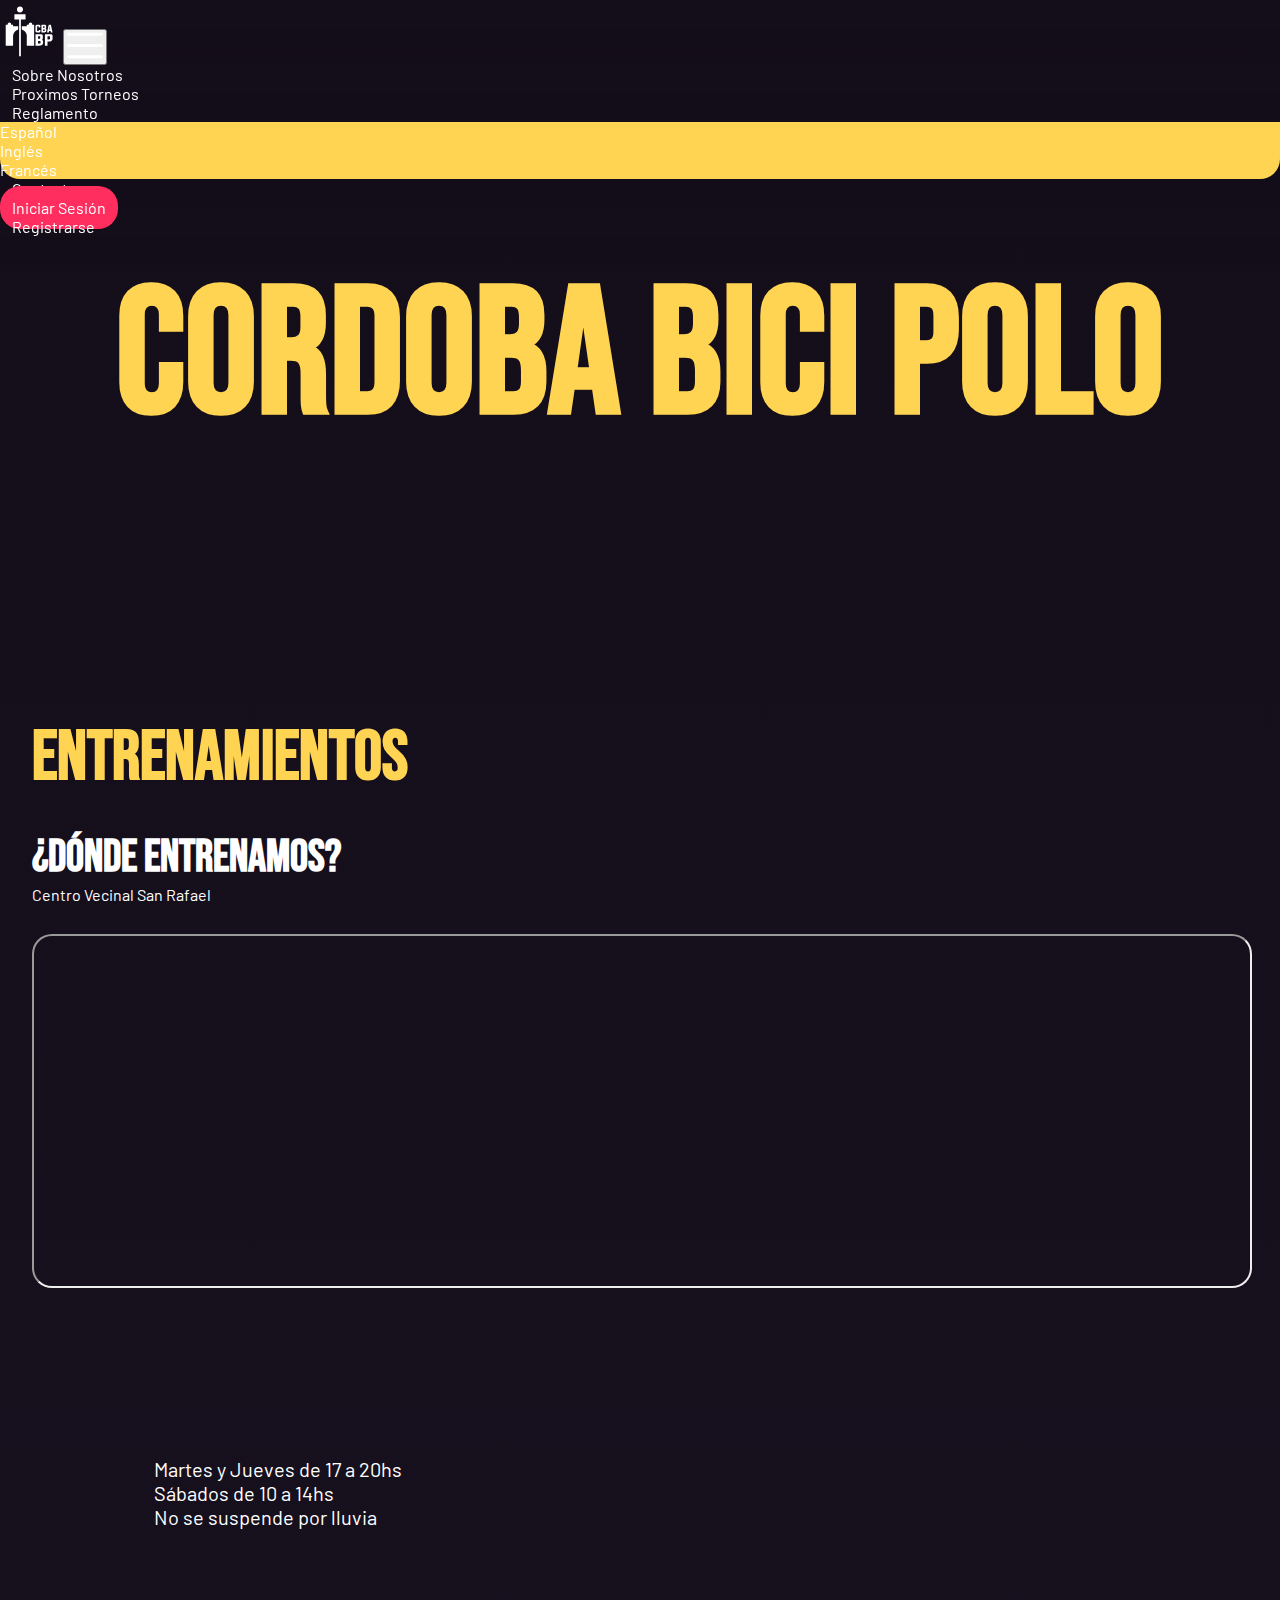
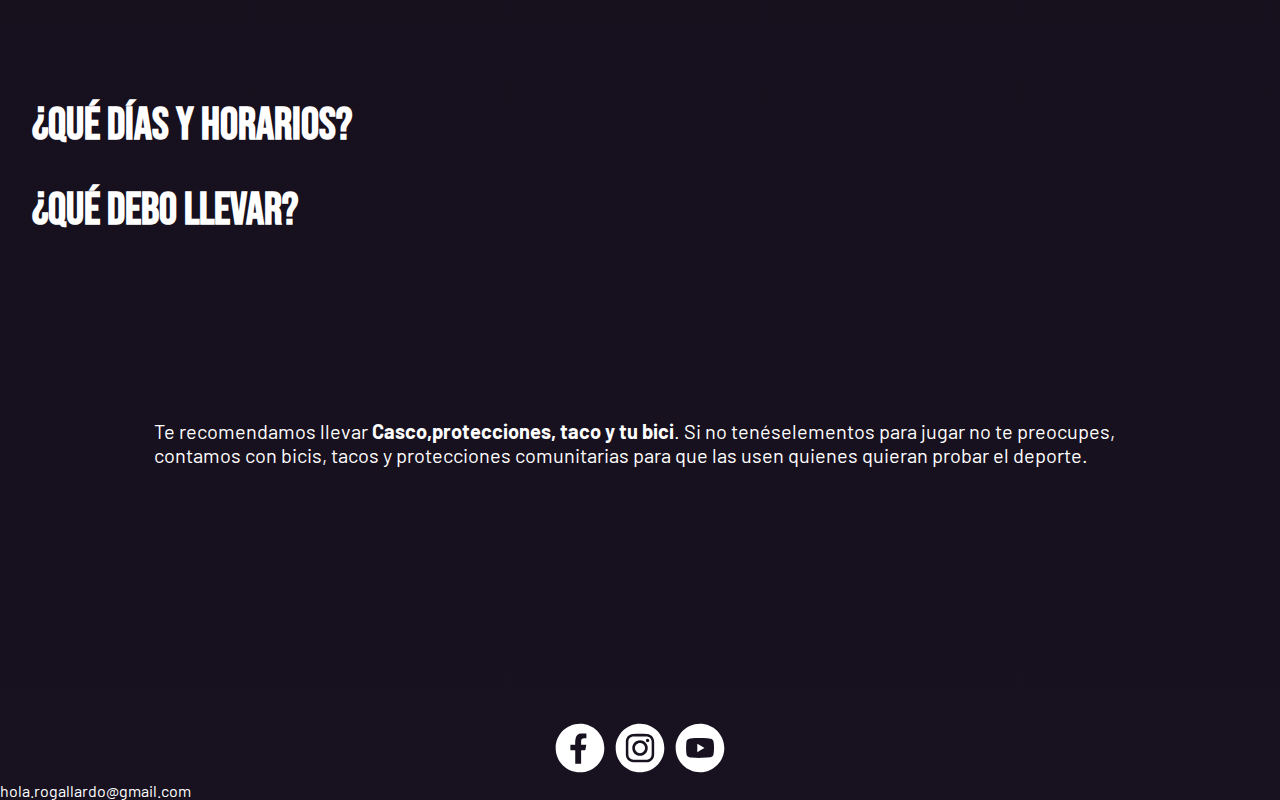
==== index.html @ 9a8b258b "primera subida a github" ====
<!DOCTYPE html>
<html lang="en">

<head>
    <meta charset="UTF-8">
    <meta http-equiv="X-UA-Compatible" content="IE=edge">
    <meta name="viewport" content="width=device-width, initial-scale=1.0">
    <link href="https://cdn.jsdelivr.net/npm/bootstrap@5.1.3/dist/css/bootstrap.min.css" rel="stylesheet"
        integrity="sha384-1BmE4kWBq78iYhFldvKuhfTAU6auU8tT94WrHftjDbrCEXSU1oBoqyl2QvZ6jIW3" crossorigin="anonymous">
    <link rel="stylesheet" href="./css/style.css">
    <link rel="stylesheet" href="https://unpkg.com/aos@next/dist/aos.css" />
    <title>Cordoba Bici Polo</title>
</head>

<body>    
    <header>
        <nav class="container-fluid">
            <div class="navbar navbar-expand-lg nav-css">
                <a class="navbar-brand mx-2" href="./index.html">
                    <img src="./assets/img/cbabp-blanco.svg" alt="" width="60">
                </a>
                <button class="navbar-toggler " type="button" data-bs-toggle="collapse"data-bs-target="#navbarSupportedContent" aria-controls="navbarSupportedContent"aria-expanded="false" aria-label="Toggle navigation">
                <span class="mx-3"> <img src="./assets/img/menu.svg" width="40px" alt="menu"></span>
                </button>
                <div class="collapse navbar-collapse bg-button-dark" id="navbarSupportedContent">
                    <ul class="navbar-nav mb-2 mb-lg-0 ms-auto">
                        <li class="">
                            <ul class="navbar-nav mb-2 mb-lg-0">
                                <li class="nav-item ">
                                    <a class="nav-link pages mx-2 text-center" href="./pages/sobre-nosotros.html">Sobre Nosotros</a>
                                </li>
                                <li class="nav-item">
                                    <a class="nav-link pages mx-2 text-center" href="./pages/proximos-torneos.html">Proximos Torneos</a>
                                </li>
                                <li class="nav-item dropdown">
                                    <a class="nav-link dropdown-toggle pages mx-2 text-center" href="#" id="navbarDropdown" role="button" data-bs-toggle="dropdown" aria-expanded="false">Reglamento</a>
                                        <ul class="dropdown-menu bg-button-yellow mx-2" aria-labelledby="navbarDropdown">
                                            <li><a class="dropdown-item text-center" href="./pages/reglamento.html#español">Español</a></li>
                                            <li><a class="dropdown-item text-center" href="./pages/reglamento.html#ingles">Inglés</a></li>
                                            <li><a class="dropdown-item text-center" href="./pages/reglamento.html#frances">Francés</a></li>
                                        </ul>
                                </li>
                                <li class="nav-item">
                                    <a class="nav-link pages mx-2 text-center" href="./pages/contacto.html">Contacto</a>
                                </li>
                            </ul>
                        </li>
                        <li class="">
                            <ul class="navbar-nav me-5 mb-2 mb-lg-0 mx-5">
                                <li class="nav-item">
                                    <a class="nav-link perfil-iniciar text-center mx-2" href="#">Iniciar Sesión</a>
                                </li>
                                <li class="nav-item">
                                    <a class="nav-link perfil-registrarse text-center mx-2" href="#">Registrarse</a>
                                </li>
                            </ul>
                        </li>
                    </ul>
                </div>
            </div>
        </nav>
    </header>

    <main class="main-index">
        <h1 data-aos="fade-down" class="titulo-index">Cordoba Bici Polo</h1>
        <video class="video-index" autoplay loop src="./assets/videos/video-index.mov"></video>
    </main>


<!-- ENTRENAMIENTOS -->
    <section class="section-entrenamientos container">
        <div class="row align-items-center">
            <div class="col-sm-12 col-md-12 text-center">
                <h2 class="h2-entrenamientos" >Entrenamientos</h2>
            </div>
            <!-- DONDE ENTRENAMOS -->
            <div class="col-sm-12 col-md-4 text-center">
                <h3 class="h3-donde">¿Dónde entrenamos?</h3>
                <p class="p-donde">Centro Vecinal San Rafael</p>
            </div>
            <div class="col-sm-12 col-md-8 ">
                <iframe class="iframe-mapa"src="https://www.google.com/maps/embed?pb=!1m18!1m12!1m3!1d3404.7315009988192!2d-64.22408138502448!3d-31.421522903644178!2m3!1f0!2f0!3f0!3m2!1i1024!2i768!4f13.1!3m3!1m2!1s0x9432a32e03f4008f%3A0xe3eefff261faf360!2sCentro%20vecinal%20San%20Rafael!5e0!3m2!1ses-419!2sar!4v1649786791441!5m2!1ses-419!2sar"
            allowfullscreen="" loading="lazy" referrerpolicy="no-referrer-when-downgrade">
                </iframe>
            </div>
            <!-- QUE DIAS Y HORARIOS -->
            <div class="col-sm-12 order-sm-2 order-md-1 col-md-8  info-dia-horario">
                <ul class="ul-index text-center">
                    <li class="li-dia-horario">Martes y Jueves de 17 a 20hs</li>
                    <li class="li-dia-horario">Sábados de 10 a 14hs</li>
                </ul>
                <p class="p-dia-horario text-center"> No se suspende por lluvia</p>
            </div>
            <div class="col-sm-12 order-sm-1 col-md-4">
                <h3 class="h3-dia-horario ">¿Qué días y horarios?</h3>
            </div>
            <!-- QUE LLEVAR -->
            <div class="col-sm-12 order-sm-3 col-md-4">
                <h3 class="h3-que-llevar text-center">¿Qué debo llevar?</h3>
            </div>
            <div class="col-sm-12 order-sm-4 col-md-8 info-que-llevar text-center">
                <p class="p-que-llevar">Te recomendamos llevar <b> Casco,protecciones, taco y tu bici</b>. Si no tenéselementos para jugar no te preocupes, contamos con bicis, tacos y protecciones comunitarias para que las usen quienes quieran probar el deporte.</p></p>
            </div>
        </div>
    </section>


    <footer>
        <ul class="footer-ul">
            <li>
                <a class="a-redes" href=wttps://facebook title="facebook">
                    <img class="img-redes" src="./assets/img/facebook-blanco.svg" alt="logo-facebook">
            </li>
            <li>
                <a class="a-redes" href=wttps://instagram title="Instagram">
                    <img class="img-redes" src="./assets/img/instagram-blanco.svg" alt="logo-instagram">
            </li>
            <li>
                <a class="a-redes" href=wttps://youtube title="youtube">
                    <img class="img-redes" src="./assets/img/youtube-blanco.svg" alt="logo-youtube">
            </li>
        </ul>
        <a href="mailto:hola.rogallardo@gmail.com" target="_blank">hola.rogallardo@gmail.com</a>
    </footer>


    <!-- SCRIPT BOOTSTRAP -->
    <script src="https://cdn.jsdelivr.net/npm/bootstrap@5.1.3/dist/js/bootstrap.bundle.min.js"
    integrity="sha384-ka7Sk0Gln4gmtz2MlQnikT1wXgYsOg+OMhuP+IlRH9sENBO0LRn5q+8nbTov4+1p"
    crossorigin="anonymous"></script>

    <script src="https://unpkg.com/aos@next/dist/aos.js"></script>
    <script>
        AOS.init();
    </script>
</body>


</html>
---- css/style.css ----
/* PARA TODAS LAS PÁGINAS */

@import url('https://fonts.googleapis.com/css2?family=Barlow:wght@100;300&family=Bebas+Neue&display=swap');
*{
    padding: 0px;
    margin: 0px;
    color: white;
    font-family: 'Barlow', sans-serif;
    text-decoration: none;
    list-style: none;
    text-align: justify center;
}

body{
    Background: linear-gradient(0deg,#18111f, #140d1a)
}
/* NAVEGADOR */

.nav-css{
    position: fixed;
    width: 100%;
    height: 100px;
    background-color: #140d1a;
    box-shadow: 0px 0px 24px 1px #140d1a;
}
/* DROPDOWN */
.bg-button-dark{
    background-color: #140d1a;
    box-shadow: 0px 0px 24px 1px #140d1a;
}
.bg-button-yellow{
    background-color: #ffd452;
    box-shadow: 0px 0px 24px 1px #140d1a;
    border-bottom-left-radius: 20px;
    border-bottom-right-radius: 20px;
}

.pages, .perfil-iniciar, .perfil-registrarse {
    padding: 12px;
    color: white;
} 

.perfil-registrarse:link, .pages:link{color: white;}
.perfil-registrarse:hover, .pages:visited{color: white;}
.perfil-registrarse:hover, .pages:hover{color: #ff2e5f;}
.perfil-registrarse:active, .pages:active{color: #42142a;}

#color-amarillo:link{color:#ffd452}
#color-amarillo:visited{color:#ffd452}
#color-amarillo:hover{color:#ff2e5f}
#color-amarillo:active{color:#42142a}

.perfil-iniciar{
    background-color: #ff2e5f;
    border-radius: 20px;
}
.perfil-iniciar:hover{
    background-color: #ffd452;
    color: white;
}

/* FOOTER PARA TODAS LAS PÁGINAS, */
footer{
    width: 100%;
    margin-top: 100px;
}
.footer-ul{
    display: flex;
    flex-direction: row;
    justify-content: center;
}

.img-redes{
    width: 50px;
    padding: 5px;
}


/* INDEX */

/* TITULO Y VIDEO */
.main-index{
    width: 95%;
    margin: auto;
    display: flex;
    flex-direction: column;
    align-items: center;
}

.titulo-index{
    font-family: 'Bebas Neue', cursive;
    font-size: 180px;
    margin-top: 250px;
    color: #ffd452;
}

.video-index{
    margin: 50px auto;
    width: 100%;
    border-top-left-radius: 20px;
    border-top-right-radius: 20px;
    opacity: 80%;
}

/*  ENTRENAMIENTOS INDEX*/
.section-entrenamientos{
    width: 95%;
    margin: auto;
}

.h3-dia-horario, .h3-donde, .h3-que-llevar{
    font-family: 'Bebas Neue', cursive;
    font-size: 45px;
    margin-top: 30px;
}

.h2-entrenamientos{
    grid-area: h2-entrenamientos;
    font-family: 'Bebas Neue', cursive;
    font-size: 70px;
    color: #ffd452;
}

.iframe-mapa{
    width: 100%;
}

.info-dia-horario, .info-que-llevar, .iframe-mapa{
    margin-top: 30px;
    font-size: 20px;
    height: 350px;
    background-image: url('../assets/img/background.png');
    background-size: 90%;
    background-attachment: fixed;
    border-radius: 20px;
    display: flex;
    flex-direction: column;
    justify-content: center;
}

.li-dia-horario, .p-dia-horario, .p-que-llevar{
    margin: 0 auto;
    width: 80%;
} 


/* CONTACTO */

.formulario-contacto-fieldset{
    width: 60%;
    margin: 40px auto 100px;
    border: none;
    display: grid;
    grid-template-columns: 1fr 80px;
    grid-template-areas: 
    "label-nombre label-nombre"
    "nombre nombre"
    "label-email label-email"
    "email email"
    "label-telefono label-telefono"
    "telefono telefono"
    "label-mensaje label-mensaje"
    "mensaje mensaje"
    "none enviar";
    gap: 10px;
}

#nombre, #email, #telefono, #mensaje{
    background-color: #42142a;
    border-radius: 20px;
    border: none;
    height: 40px;
}

#mensaje{
    grid-area: mensaje;
    height: 150px;
}

label{
    text-align: left;
    padding-left: 10px;
}

#enviar{
    grid-area: enviar;
    background-color: #ff2e5f;
    width: 80px;
    height: 40px;
    border: none;
    border-radius: 20px;
}

.label-nombre{grid-area: label-nombre;}
#nombre{grid-area: nombre;}
.label-email{grid-area: label-email;}
#email{grid-area: email;}
.label-telefono{grid-area: label-telefono;}
#telefono{grid-area: telefono;}
.label-mensaje{ grid-area: label-mensaje;}

/* REGLAMENTO */


/* SECCION REGLAMENTOS */

.article-reglamento{
    display: flex;
    flex-direction: column;
    align-items: center;
    width: 100%;
}
.titulo-reglamento-idioma{
    font-size: 50px;
    color: #ff2e5f;
    /* margin-top: 40px; */
}
.parrafo-reglamento{
    width: 90%;
    text-align: justify;
    margin-bottom: 50px;
}

/* SOBRE NOSOTROS */

.main-sobre-nosotros{
    display: flex;
    flex-direction: column;
    align-items: center;
    width: 100%;
}

.parrafo-sobre-nosotros{
    margin-top: 20px;
    width: 90%;
    text-align: justify;
}

/* GRID NOTAS SOBRE NOSOTROS */

.h2-notas{
    margin-top: 50px;
    font-family: 'Bebas Neue', cursive;
    color: #ffd452;
    font-size: 30px;
}

.nota-1, .nota-2, .nota-3{
    background-color: #18111f;
    border-radius: 20px;
}
.nota-1:hover, .nota-2:hover, .nota-3:hover{
    background-color: #ffffff0d;
}
.img-nota{
    width: 100%;
    border-radius: 20px;
}
.h3-notas{
    margin: 20px auto;
    width: 90%;
    font-size: 15px;
}
.p-web-nota{
    padding-bottom: 20px;
}

/* PROXIMOS TORNEOS */
.section-infernal, .section-entrevero{
    width: 95%;
    margin: 100px auto;
    padding: 20px;
    background-color: #42142a1a;
}
.flyer-infernal, .flyer-entrevero{
    border-radius: 20px;
    width: 100%;
}

.h2-proximo-torneo-ent, .h2-proximo-torneo-inf{
    margin: 50px;
    font-family: 'Bebas Neue', cursive;
    color: #ff2e5f;
    font-size: 50px;
}

.parrafo-infernal, .parrafo-entrevero{
    text-align: justify;
}

.h3-proximos-torneos{
    margin-top: 40px;
    font-family: 'Bebas Neue', cursive;
    font-size: 50px;
}

.boton-participar{
    color: white;
    width: 140px;
    border-radius: 20px;
}

.boton-participar:hover{
    background-color: #ffd452;
    color: white;
}

/* TODAS LAS PAGINAS */

.titulo-contacto, .titulo-sobre-nosotros, .titulo-proximos-torneos, .titulo-reglamento {
    font-family: 'Bebas Neue', cursive;
    font-size: 70px;
    padding-top: 150px;
    color: #ffd452;
    text-align: center;
}

/* vista mobile */

@media screen and (max-width: 567px){

    .titulo-index{
        font-size: 50px;
    }
    .h2-entrenamientos{
        width: auto;
        font-size: 50px;
    }
    .section-notas{
        width: 60%;
        margin: 50px auto;
        display: flex;
        flex-direction: column;
    }

}

@media screen and (max-width: 900px){

}

/*  PALETA DE COLORES
color1 { #140d1a };
color2 { #42142a };
color3 { #ff2e5f };
color4 { #ffd452 };
color5 { #faeeca }; */
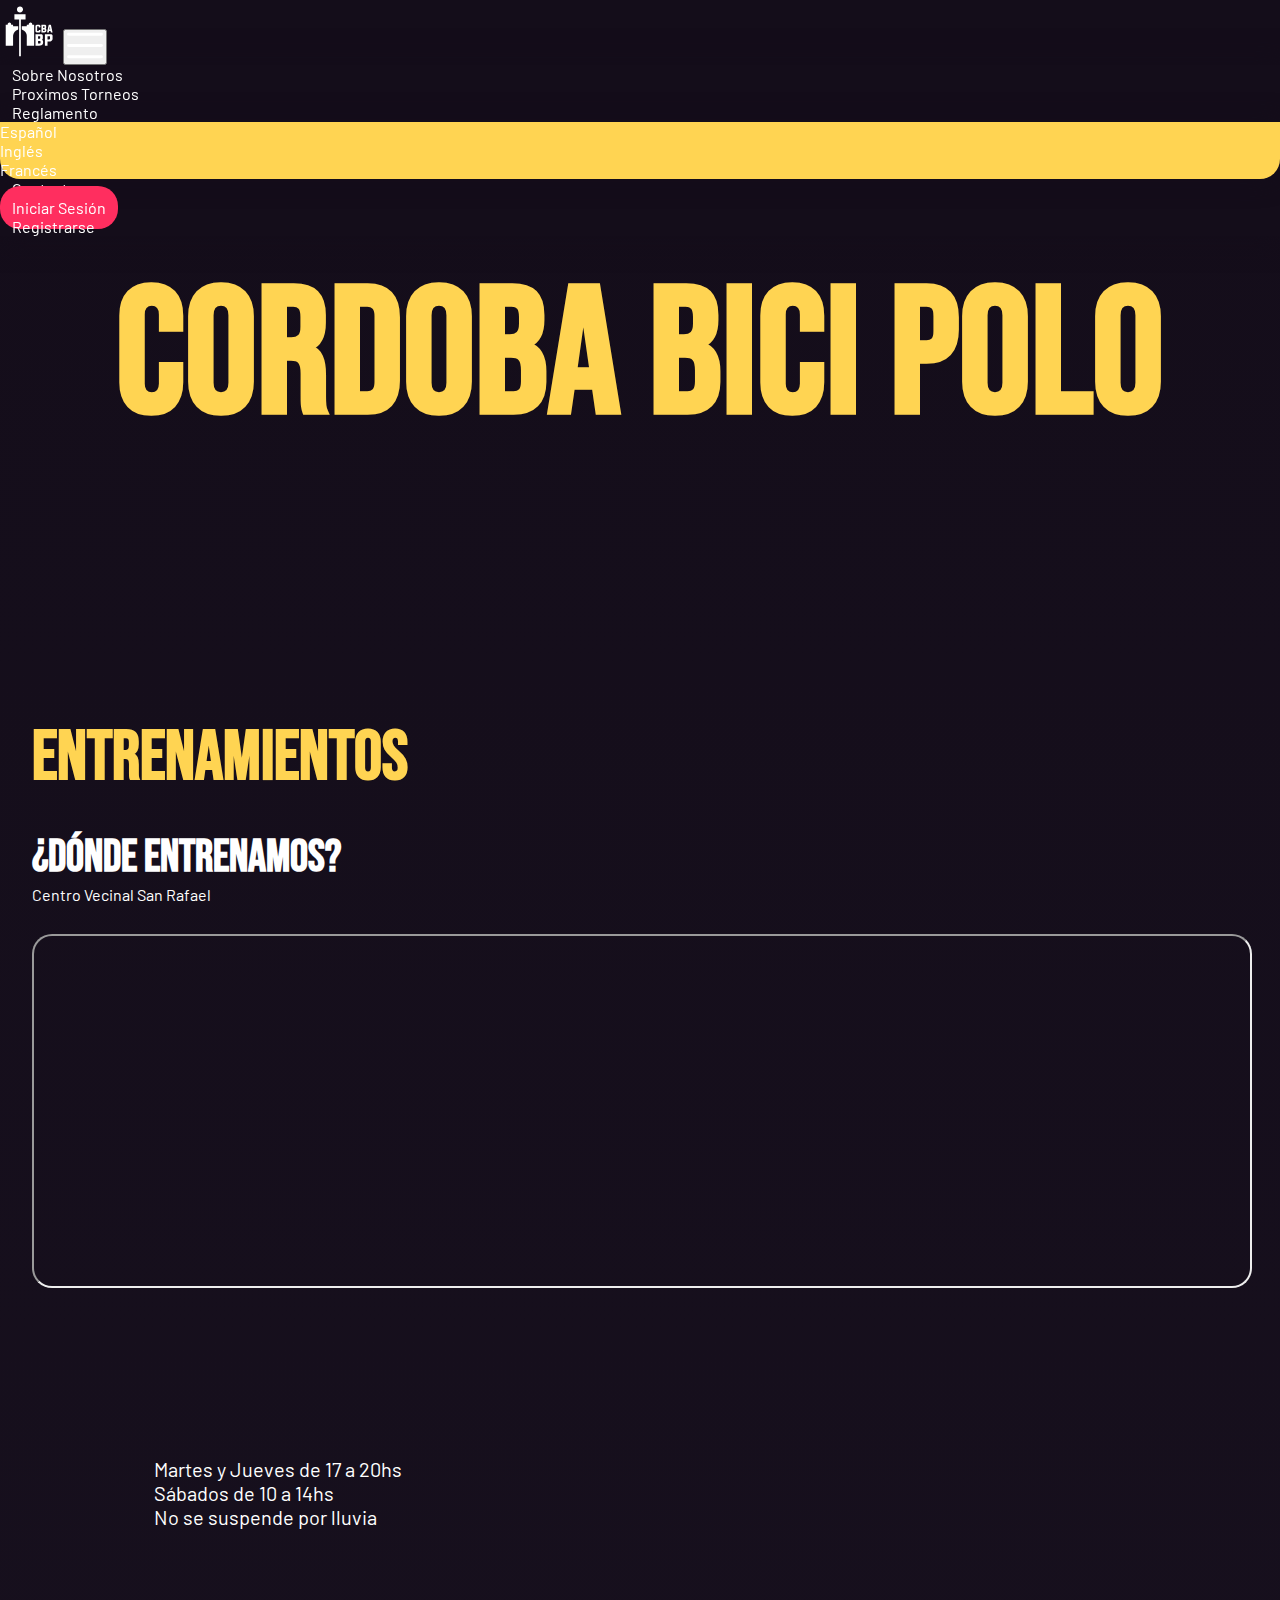
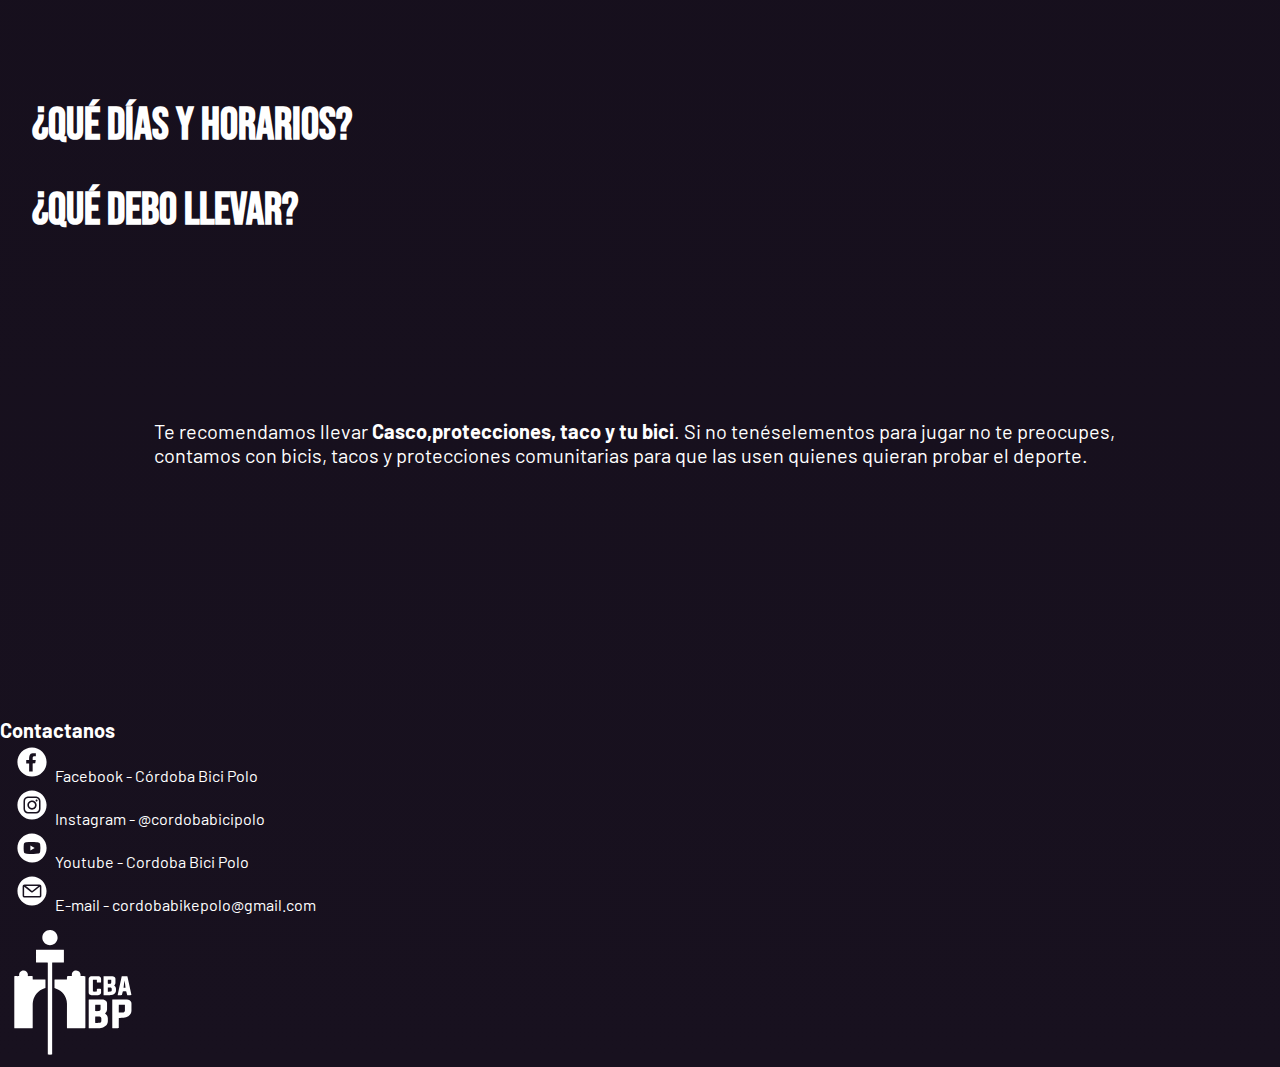
==== commit a6dfcf45: "footer" ====
--- a/index.html
+++ b/index.html
@@ -105,22 +105,33 @@
     </section>
 
 
-    <footer>
-        <ul class="footer-ul">
-            <li>
-                <a class="a-redes" href=wttps://facebook title="facebook">
-                    <img class="img-redes" src="./assets/img/facebook-blanco.svg" alt="logo-facebook">
-            </li>
-            <li>
-                <a class="a-redes" href=wttps://instagram title="Instagram">
-                    <img class="img-redes" src="./assets/img/instagram-blanco.svg" alt="logo-instagram">
-            </li>
-            <li>
-                <a class="a-redes" href=wttps://youtube title="youtube">
-                    <img class="img-redes" src="./assets/img/youtube-blanco.svg" alt="logo-youtube">
-            </li>
-        </ul>
-        <a href="mailto:hola.rogallardo@gmail.com" target="_blank">hola.rogallardo@gmail.com</a>
+    <footer class="container-fluid" >
+        <div class="row">
+            <ul class="col-xs-12 col-sm-6 col-md-9 ms-3">
+                <h4 class=" h4-footer ">Contactanos</h4>
+                <li>
+                    <a class=" a-redes text-decoration-none pages" href=wttps://facebook title="facebook">
+                        <img class="img-redes" src="./assets/img/facebook-blanco.svg" alt="logo-facebook">
+                    Facebook - Córdoba Bici Polo</a>
+                </li>
+                <li>
+                    <a class=" a-redes text-decoration-none pages" href=wttps://instagram title="Instagram">
+                        <img class="img-redes" src="./assets/img/instagram-blanco.svg" alt="logo-instagram">
+                    Instagram - @cordobabicipolo </a>
+                </li>
+                <li>
+                    <a class=" a-redes text-decoration-none pages" href=wttps://youtube title="youtube">
+                        <img class="img-redes" src="./assets/img/youtube-blanco.svg" alt="logo-youtube">
+                    Youtube - Cordoba Bici Polo </a>
+                </li>
+                <li>
+                    <a class=" a-redes text-decoration-none pages" href="mailto:cordobabikepolo@gmail.com" target="_blank">
+                        <img class="img-redes" src="./assets/img/mail-blanco.svg" alt="logo-youtube">
+                    E-mail - cordobabikepolo@gmail.com </a>
+                </li>
+            </ul>
+            <img class="col-xs-12 col-sm-6 col-md-3 img-footer my-auto mx-auto" src="./assets/img/cbabp-blanco.svg" alt="logo-cbabp">
+        </div>
     </footer>
 
 
--- a/css/style.css
+++ b/css/style.css
@@ -64,15 +64,19 @@
     width: 100%;
     margin-top: 100px;
 }
-.footer-ul{
-    display: flex;
-    flex-direction: row;
-    justify-content: center;
-}
-
+.h4-footer{
+    margin-top: 20px;
+    font-size: 20px;
+}
 .img-redes{
-    width: 50px;
+    width: 30px;
     padding: 5px;
+}
+.a-redes{
+    color: white;
+}
+.img-footer{
+    width: 150px;
 }
 
 
